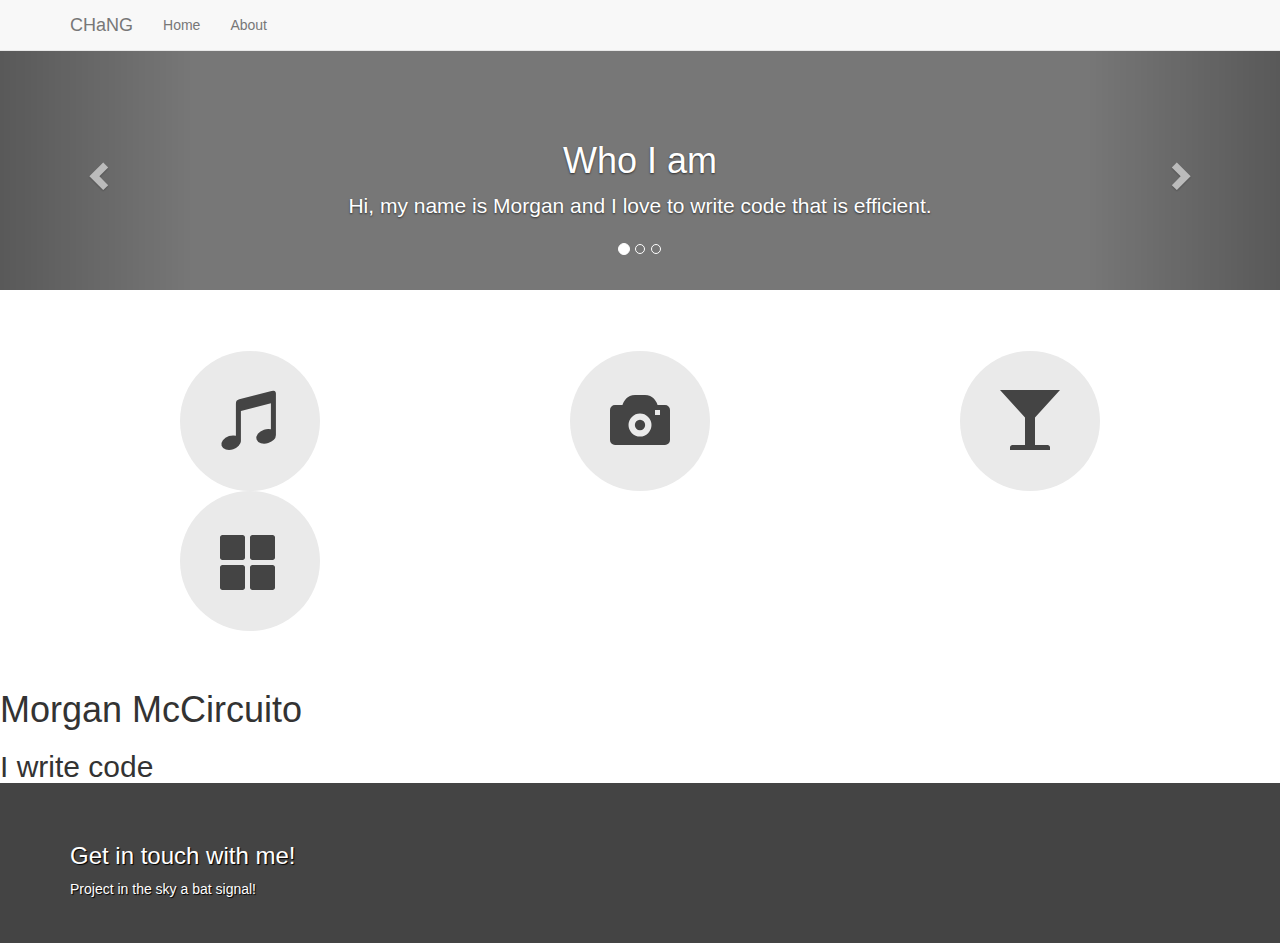
==== src/index.html @ 56f5e695 "initial commit" ====
<!DOCTYPE html>
<html lang="en">

<head>
  <meta charset="UTF-8">
  <meta name="viewport" content="width=device-width; initial-scale=1.0; maximum-scale=1.0;">
  <link rel="stylesheet" href="https://maxcdn.bootstrapcdn.com/bootstrap/3.3.7/css/bootstrap.min.css" integrity="sha384-BVYiiSIFeK1dGmJRAkycuHAHRg32OmUcww7on3RYdg4Va+PmSTsz/K68vbdEjh4u"
    crossorigin="anonymous">
  <link rel="stylesheet" href="main.css">
  <title>HTML Portfolio</title>
</head>

<body>

  <nav class="navbar navbar-default navbar-fixed-top">
    <div class="container">
      <!-- Brand and toggle get grouped for better mobile display -->
      <div class="navbar-header">
        <button type="button" class="navbar-toggle collapsed" data-toggle="collapse" data-target="#portfolio-collapse-menu">
          <span class="sr-only">Toggle navigation</span>
          <span class="icon-bar"></span>
          <span class="icon-bar"></span>
          <span class="icon-bar"></span>
        </button>
        <a class="navbar-brand" href="#">CHaNG</a>
      </div>

      <!-- Collect the nav links, forms, and other content for toggling -->
      <div class="collapse navbar-collapse" id="portfolio-collapse-menu">
        <ul class="nav navbar-nav">
          <li><a href="#">Home</a></li>
          <li><a href="#">About</a></li>
        </ul>
      </div>
      <!-- /.navbar-collapse -->
    </div>
    <!-- /.container-fluid -->
  </nav>
  <!-- end nav -->
  <div id="portfolio-carousel" class="carousel slide" data-ride="carousel">
    <!-- Indicators -->
    <ol class="carousel-indicators">
      <li data-target="#portfolio-carousel" data-slide-to="0" class="active"></li>
      <li data-target="#portfolio-carousel" data-slide-to="1"></li>
      <li data-target="#portfolio-carousel" data-slide-to="2"></li>
    </ol>
    <div class="carousel-inner" role="listbox">
      <div class="item active">
        <div class="container">
          <div class="carousel-caption">
            <h1>Who I am</h1>
            <p>Hi, my name is Morgan and I love to write code that is efficient.</p>
          </div>
        </div>
      </div>
      <div class="item">
        <div class="container">
          <div class="carousel-caption">
            <h3>What I do</h3>
            <p>Here are some of the languages I use on a day-to-day.</p>
            <ul>
              <li>HTML</li>
              <li>CSS</li>
              <li>JavaScript</li>
            </ul>
          </div>
        </div>
      </div>
      <div class="item">
        <div class="container">
          <div class="carousel-caption">
            <h3>Get in touch</h3>
            <p>I live in the cloud and can't be seen. Send messages to the good people at <a target="_blank" href="https://twitter.com/codeschool">Code School</a>              and they'll notify me.</p>
          </div>
        </div>
      </div>
    </div>
    <a class="left carousel-control" href="#portfolio-carousel" role="button" data-slide="prev">
      <span class="glyphicon glyphicon-chevron-left" aria-hidden="true"></span>
      <span class="sr-only">Previous</span>
    </a>
    <a class="right carousel-control" href="#portfolio-carousel" role="button" data-slide="next">
      <span class="glyphicon glyphicon-chevron-right" aria-hidden="true"></span>
      <span class="sr-only">Next</span>
    </a>
  </div>
  <!-- end carousel -->
  <div class="marketing">
    <div class="container">
      <div class="row">
        <div class="col-md-4"><a class="glyphicon glyphicon-music"></a></div>
        <div class="col-md-4"><a class="glyphicon glyphicon-camera"></a></div>
        <div class="col-md-4"><a class="glyphicon glyphicon-glass"></a></div>
        <div class="col-md-4"><a class="glyphicon glyphicon-th-large"></a></div>
      </div>
    </div>
  </div>
  <div class="header">
    <h1>Morgan McCircuito</h1>
    <h2>I write code</h2>
  </div>
  <footer>
    <div class="container">
      <h3>Get in touch with me!</h3>
      <p>Project in the sky a bat signal!</p>
    </div>
  </footer>


  <script src="https://code.jquery.com/jquery-3.1.0.min.js" integrity="sha256-cCueBR6CsyA4/9szpPfrX3s49M9vUU5BgtiJj06wt/s="
    crossorigin="anonymous"></script>
  <script src="https://maxcdn.bootstrapcdn.com/bootstrap/3.3.7/js/bootstrap.min.js" integrity="sha384-Tc5IQib027qvyjSMfHjOMaLkfuWVxZxUPnCJA7l2mCWNIpG9mGCD8wGNIcPD7Txa"
    crossorigin="anonymous"></script>

</body>

</html>
---- src/main.css ----
/* NAVBAR
-------------------------------------------------- */

.navbar {
  margin-bottom: 0;
}

/* CUSTOMIZED CAROUSEL
-------------------------------------------------- */

/* Carousel base class */
.carousel {
  height: 240px;
  margin-bottom: 30px;
}
/* Since positioning the image, we need to help out the caption */
.carousel-caption {
  z-index: 10;
}

/* Declare heights because of positioning of img element */
.carousel .item {
  height: 240px;
  background-color: #777;
}
.carousel-inner > .item > img {
  position: absolute;
  top: 0;
  left: 0;
  min-width: 100%;
  height: 240px;
}

@media (min-width: 768px) {

  /* Bump up size of carousel content */
  .carousel-caption p {
    margin-bottom: 20px;
    font-size: 21px;
    line-height: 1.4;
  }

}

/* MARKETING
-------------------------------------------------- */

.marketing {
  margin: 60px auto;
}

.marketing .col-md-4 {
  text-align: center;
  font-size: 16px;
}

.marketing .col-md-4 .glyphicon {
  font-size: 60px;
  background-color: #EAEAEA;
  border-radius: 50%;
  padding: 40px;
  color: #444;
}


/* STICKY FOOTER
-------------------------------------------------- */

html {
  position: relative;
  min-height: 100%;
}

body {
  /* Margin bottom by footer height */
  margin-bottom: 160px;
  padding-top: 50px;
}

.footer,
footer {
  position: absolute;
  bottom: 0;
  width: 100%;
  /* Set the fixed height of the footer here */
  height: 160px;
  background: #444;
  color: white;
  text-shadow: 1px 1px 1px black;
  padding: 40px 0;
}

/* RESPONSIVE CSS
-------------------------------------------------- */
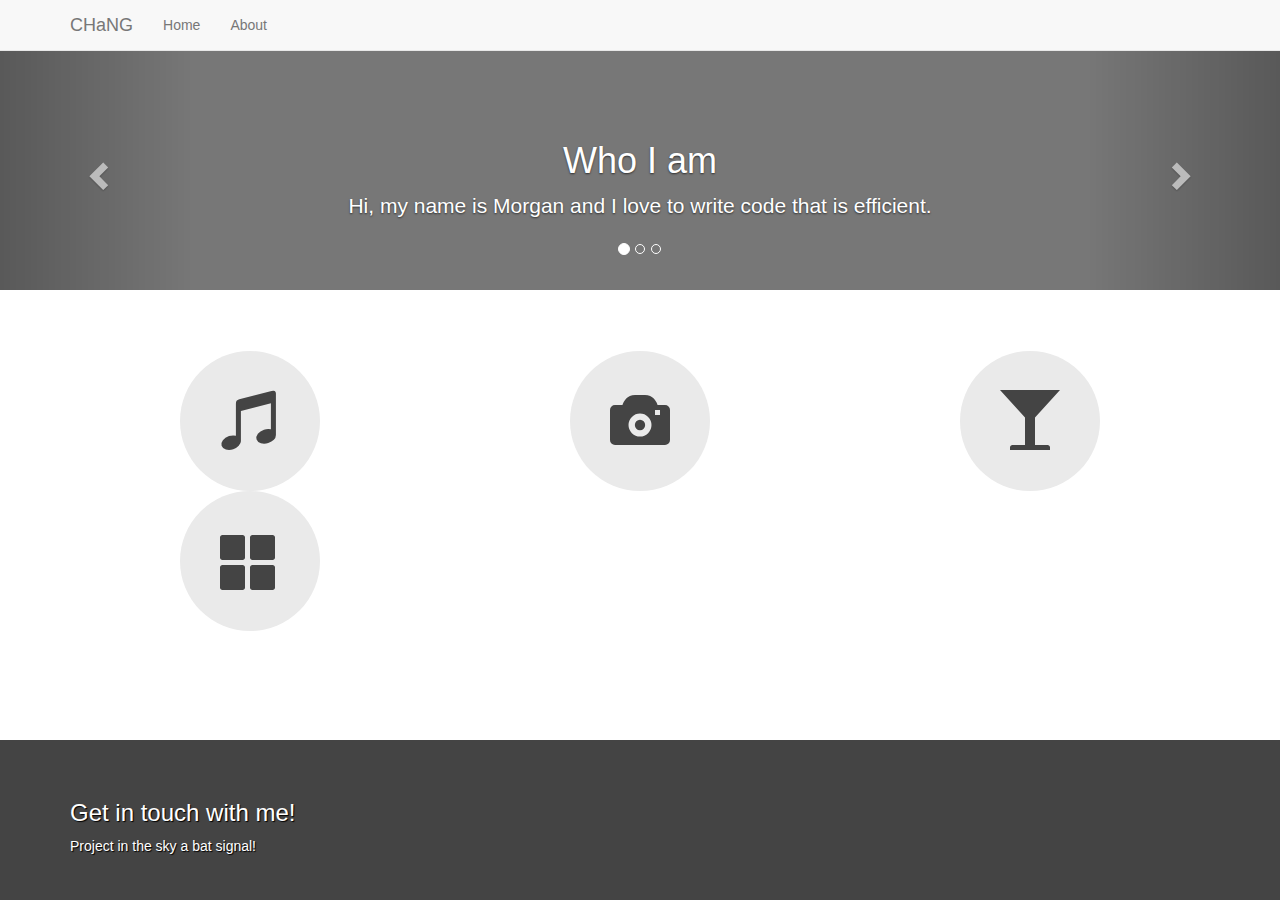
==== commit e4d60806: "sc" ====
--- a/src/index.html
+++ b/src/index.html
@@ -56,7 +56,7 @@
       <div class="item">
         <div class="container">
           <div class="carousel-caption">
-            <h3>What I do</h3>
+            <h1>What I do</h1>
             <p>Here are some of the languages I use on a day-to-day.</p>
             <ul>
               <li>HTML</li>
@@ -69,7 +69,7 @@
       <div class="item">
         <div class="container">
           <div class="carousel-caption">
-            <h3>Get in touch</h3>
+            <h1>Get in touch</h1>
             <p>I live in the cloud and can't be seen. Send messages to the good people at <a target="_blank" href="https://twitter.com/codeschool">Code School</a>              and they'll notify me.</p>
           </div>
         </div>
@@ -88,16 +88,12 @@
   <div class="marketing">
     <div class="container">
       <div class="row">
-        <div class="col-md-4"><a class="glyphicon glyphicon-music"></a></div>
-        <div class="col-md-4"><a class="glyphicon glyphicon-camera"></a></div>
-        <div class="col-md-4"><a class="glyphicon glyphicon-glass"></a></div>
-        <div class="col-md-4"><a class="glyphicon glyphicon-th-large"></a></div>
+        <div class="col-md-4"><span class="glyphicon glyphicon-music"></span></div>
+        <div class="col-md-4"><span class="glyphicon glyphicon-camera"></span></div>
+        <div class="col-md-4"><span class="glyphicon glyphicon-glass"></span></div>
+        <div class="col-md-4"><span class="glyphicon glyphicon-th-large"></span></div>
       </div>
     </div>
-  </div>
-  <div class="header">
-    <h1>Morgan McCircuito</h1>
-    <h2>I write code</h2>
   </div>
   <footer>
     <div class="container">
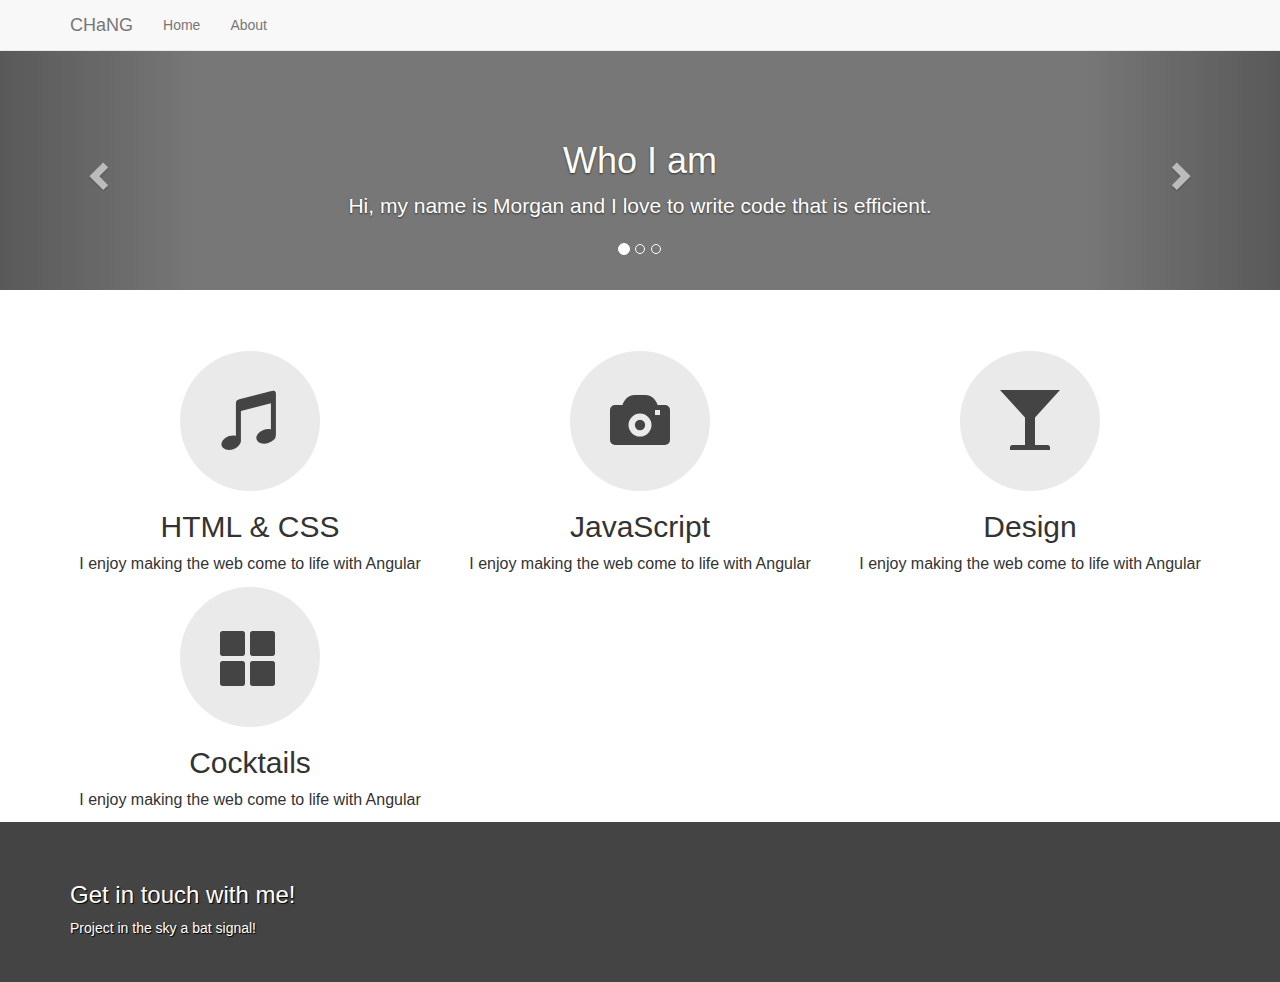
==== commit fe16ba6a: "marketing" ====
--- a/src/index.html
+++ b/src/index.html
@@ -88,10 +88,10 @@
   <div class="marketing">
     <div class="container">
       <div class="row">
-        <div class="col-md-4"><span class="glyphicon glyphicon-music"></span></div>
-        <div class="col-md-4"><span class="glyphicon glyphicon-camera"></span></div>
-        <div class="col-md-4"><span class="glyphicon glyphicon-glass"></span></div>
-        <div class="col-md-4"><span class="glyphicon glyphicon-th-large"></span></div>
+        <div class="col-md-4"><span class="glyphicon glyphicon-music"></span><h2>HTML & CSS</h2><p>I enjoy making the web come to life with Angular</p></div>
+        <div class="col-md-4"><span class="glyphicon glyphicon-camera"></span><h2>JavaScript</h2><p>I enjoy making the web come to life with Angular</p></div>
+        <div class="col-md-4"><span class="glyphicon glyphicon-glass"></span><h2>Design</h2><p>I enjoy making the web come to life with Angular</p></div>
+        <div class="col-md-4"><span class="glyphicon glyphicon-th-large"></span><h2>Cocktails</h2><p>I enjoy making the web come to life with Angular</p></div>
       </div>
     </div>
   </div>
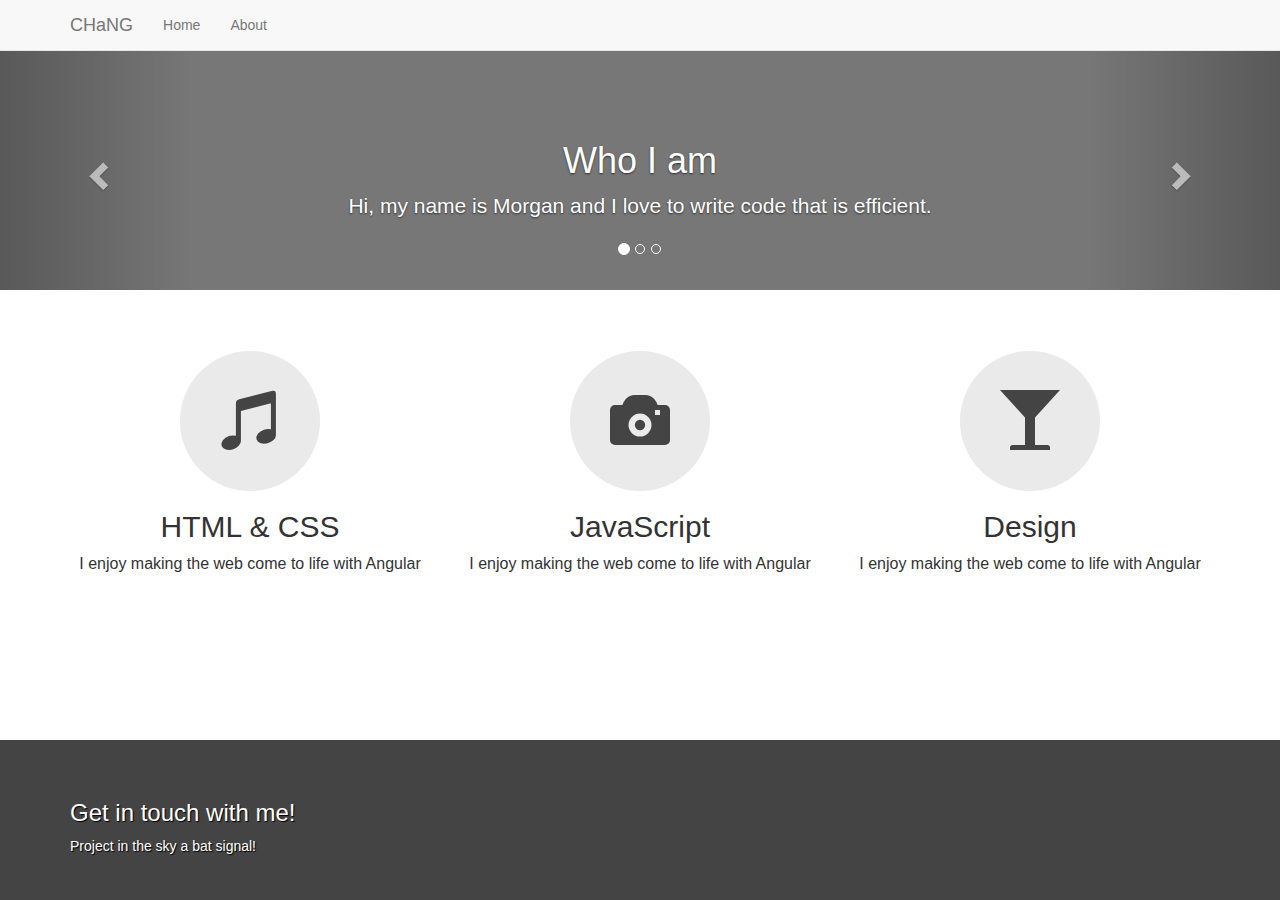
==== commit 54e9813d: "3 col" ====
--- a/src/index.html
+++ b/src/index.html
@@ -88,10 +88,26 @@
   <div class="marketing">
     <div class="container">
       <div class="row">
-        <div class="col-md-4"><span class="glyphicon glyphicon-music"></span><h2>HTML & CSS</h2><p>I enjoy making the web come to life with Angular</p></div>
-        <div class="col-md-4"><span class="glyphicon glyphicon-camera"></span><h2>JavaScript</h2><p>I enjoy making the web come to life with Angular</p></div>
-        <div class="col-md-4"><span class="glyphicon glyphicon-glass"></span><h2>Design</h2><p>I enjoy making the web come to life with Angular</p></div>
-        <div class="col-md-4"><span class="glyphicon glyphicon-th-large"></span><h2>Cocktails</h2><p>I enjoy making the web come to life with Angular</p></div>
+        <div class="col-md-4">
+          <span class="glyphicon glyphicon-music"></span>
+          <h2>HTML & CSS</h2>
+          <p>I enjoy making the web come to life with Angular</p>
+        </div>
+        <div class="col-md-4">
+          <span class="glyphicon glyphicon-camera"></span>
+          <h2>JavaScript</h2>
+          <p>I enjoy making the web come to life with Angular</p>
+        </div>
+        <div class="col-md-4">
+          <span class="glyphicon glyphicon-glass"></span>
+          <h2>Design</h2>
+          <p>I enjoy making the web come to life with Angular</p>
+        </div>
+        <!--<div class="col-md-4">
+          <span class="glyphicon glyphicon-th-large"></span>
+          <h2>Cocktails</h2>
+          <p>I enjoy making the web come to life with Angular</p>
+        </div>-->
       </div>
     </div>
   </div>
